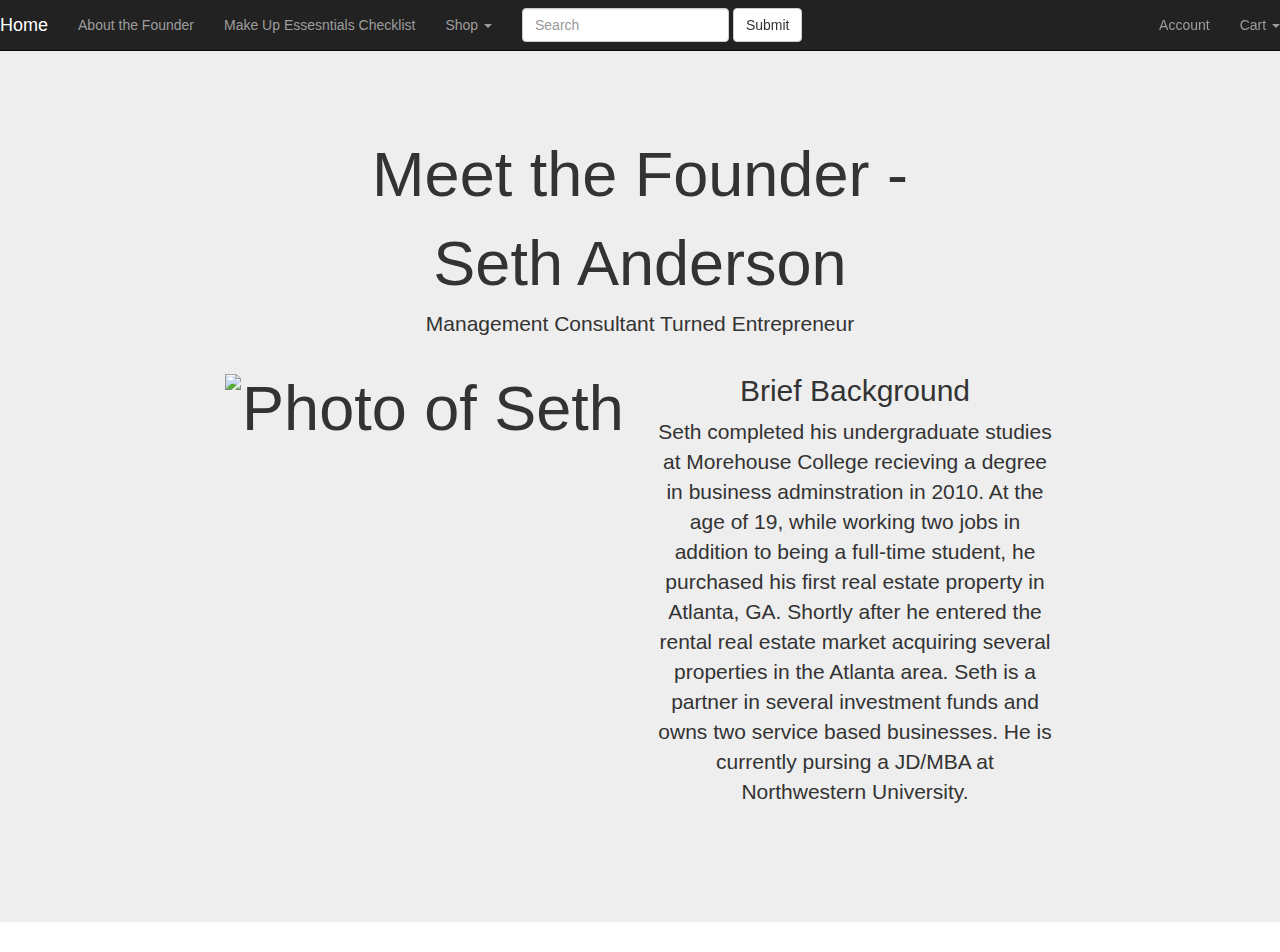
==== founderpage.html @ 3ae6197a "Final Project Submission" ====
<!DOCTYPE html>
<html>
<head>
  <title>About Founder</title>
  <meta charset="UTF-8">
  <meta name="viewport" content="width=device-width, initial-scale=1">
  <link rel="stylesheet" href="http://maxcdn.bootstrapcdn.com/bootstrap/3.2.0/css/bootstrap.min.css">
  <script src="http://ajax.googleapis.com/ajax/libs/jquery/1.11.1/jquery.min.js"></script>
  <script src="http://maxcdn.bootstrapcdn.com/bootstrap/3.2.0/js/bootstrap.min.js"></script>
  </head>

  <syle>
  .body { padding-top: 70px; } 
  </syle>

<body>
 <nav class="navbar navbar-inverse navbar-fixed-top">
  <div class="container-fluid">
    <!-- Brand and toggle get grouped for better mobile display -->
    <div class="navbar-header">
      <button type="button" class="navbar-toggle collapsed" data-toggle="collapse" data-target="#bs-example-navbar-collapse-1" aria-expanded="false">
        <span class="sr-only">Toggle navigation</span>
        <span class="icon-bar"></span>
        <span class="icon-bar"></span>
        <span class="icon-bar"></span>
      </button>
      <a class="navbar-brand" href="index.html">Home</a>
    </div>

    <!-- Collect the nav links, forms, and other content for toggling -->
    <div class="collapse navbar-collapse" id="bs-example-navbar-collapse-1">
      <ul class="nav navbar-nav">
        <li><a href="founderpage.html">About the Founder <span class="sr-only">(current)</span></a></li>
        <li><a href="makeupchecklist.html">Make Up Essesntials Checklist</a></li>
        <li class="dropdown">
          <a href="#" class="dropdown-toggle" data-toggle="dropdown" role="button" aria-haspopup="true" aria-expanded="false">Shop <span class="caret"></span></a>
          <ul class="dropdown-menu">
            <li><a href="#">Colors</a></li>
            <li><a href="#">Product Type</a></li>
            <li><a href="#">Price</a></li>
            <li role="separator" class="divider"></li>
            <li><a href="#">Trending</a></li>
            <li role="separator" class="divider"></li>
            <li><a href="#">Inez's Weekly Picks</a></li>
          </ul>
        </li>
      </ul>
      <form class="navbar-form navbar-left" role="search">
        <div class="form-group">
          <input type="text" class="form-control" placeholder="Search">
        </div>
        <button type="submit" class="btn btn-default">Submit</button>
      </form>
      <ul class="nav navbar-nav navbar-right">
        <li><a href="#">Account</a></li>
        <li class="dropdown">
          <a href="#" class="dropdown-toggle" data-toggle="dropdown" role="button" aria-haspopup="true" aria-expanded="false">Cart <span class="caret"></span></a>
          <ul class="dropdown-menu">
            <li><a href="#">Cart</a></li>
            <li><a href="#">Saved Items</a></li>
            <li><a href="#">Wish List</a></li>
            <li role="separator" class="divider"></li>
            <li><a href="#">Chat with Agent</a></li>
          </ul>
        </li>
      </ul>
    </div><!-- /.navbar-collapse -->
  </div><!-- /.container-fluid -->
</nav>

<style>
  .jumbotron {
     
      padding: 100px 10px;
  }
  .bg-grey {
      background-color: #f6f6f6;
  }
  .container-fluid {
      padding: 0px 0px;
  }

   .container{
      padding: 50px 50px;
    }
</style>
  
<div class="jumbotron text-center">
  <h1>Meet the Founder -</h1> 
  <h1>Seth Anderson</h1>
  <p>Management Consultant Turned Entrepreneur</p> 
  
  <div class "container-fluid text-center bg-grey">
  <div class="row text-center">
  <div class="col-sm-2 col-centered"></div>
    <div class="col-sm-4 col-centered">
       <h1>
        <img class="img-responsive img-center" src="Seth2.jpg" alt="Photo of Seth" width="460" height="345">
      </h1>
    </div>
    <div class="col-sm-4 col-centered">
      <h2>Brief Background</h2>
      <p>
        Seth completed his undergraduate studies at Morehouse College recieving a degree in business adminstration in 2010. At the age of 19, while working two jobs in addition to being a full-time student, he purchased his first real estate property in Atlanta, GA. Shortly after he entered the rental real estate market acquiring several properties in the Atlanta area. Seth is a partner in several investment funds and owns two service based businesses. He is currently pursing a JD/MBA at Northwestern University.        
      </p>
      </div>
      <div class="col-sm-2 col-centered"></div>
      </div>
    
  </div>
</body>
</html>
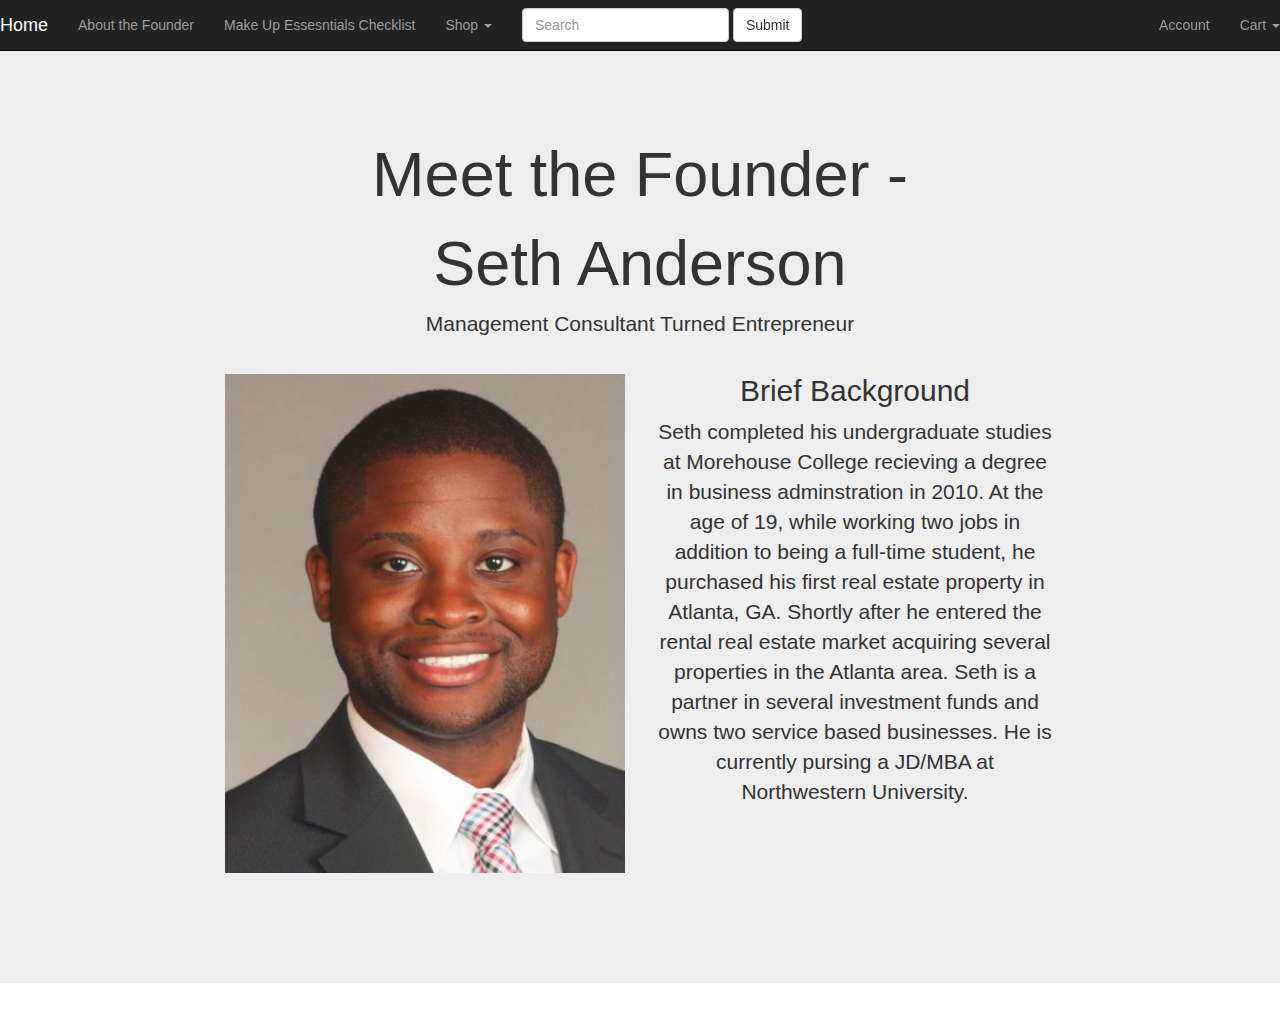
==== commit f4b0382e: "Final Submission with Updated photo" ====
--- a/founderpage.html
+++ b/founderpage.html
@@ -95,7 +95,7 @@
   <div class="col-sm-2 col-centered"></div>
     <div class="col-sm-4 col-centered">
        <h1>
-        <img class="img-responsive img-center" src="Seth2.jpg" alt="Photo of Seth" width="460" height="345">
+        <img class="img-responsive img-center" src="Seth2.JPG" alt="Photo of Seth" width="460" height="345">
       </h1>
     </div>
     <div class="col-sm-4 col-centered">
